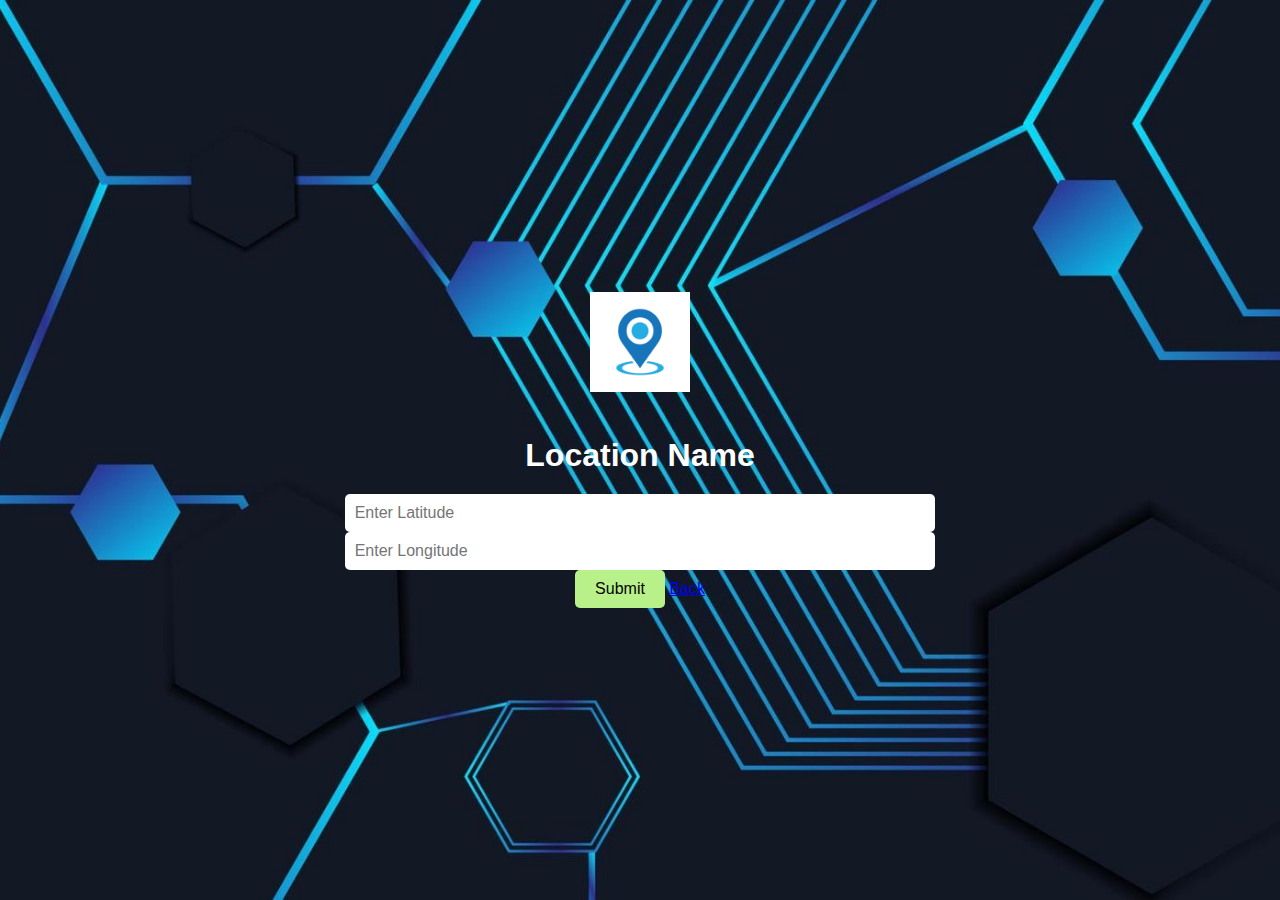
==== location/location.html @ 548cf74f "first commit" ====
<!DOCTYPE html>
<html lang="en">
<head>
    <meta charset="UTF-8">
    <meta name="viewport" content="width=device-width, initial-scale=1.0">
    <title>Location Result</title>
    <link rel="stylesheet" href="../styles.css">
</head>
<body>
    <div class="location-form-container">
        <img src="../images/location.jpg" alt="Location Icon" class="icon">
        <h1 id="location-display">Location Name</h1>
        <form id="location-form">
            <input type="text" id="latitude" placeholder="Enter Latitude" required>
            <input type="text" id="longitude" placeholder="Enter Longitude" required>
            <button type="submit" class="submit-button">Submit</button>
            <a href="../index.html" class="back-button">Back</a>
        </form>
    </div>
    <script src="../app.js"></script>
</body>
</html>
---- styles.css ----
body {
    font-family: 'Roboto', sans-serif;
    margin: 0;
    padding: 0;
    display: flex;
    flex-direction: column;
    justify-content: center;
    align-items: center;
    height: 100vh;
    background-image: url('images/background.jpg');
    background-size: cover;
    background-position: center;
    text-align: center;
    color: white;
}

.container {
    background: rgba(0, 0, 0, 0.8);
    padding: 20px;
    border-radius: 10px;
    text-align: center;
}

.icon {
    width: 100px;
    height: 100px;
    margin-bottom: 20px;
}

h1 {
    font-size: 2em;
    margin-bottom: 20px;
}

.input-group {
    margin: 10px 0;
}

label {
    display: block;
    font-size: 1em;
    margin-bottom: 5px;
}

input {
    padding: 10px;
    font-size: 1em;
    width: calc(100% - 22px);
    border: none;
    border-radius: 5px;
}

.button-group {
    display: flex;
    justify-content: space-between;
    margin-top: 20px;
}

button {
    padding: 10px 20px;
    font-size: 1em;
    color: rgb(3, 3, 3);
    background-color: rgb(184, 241, 138);
    border: none;
    border-radius: 5px;
    cursor: pointer;
    transition: background-color 0.3s ease;
}

button:hover {
    background-color: rgb(255, 167, 4);
}

footer {
    width: 100%;
    text-align: center;
    padding: 10px 0;
    position: absolute;
    bottom: 0;
    background: rgba(0, 0, 0, 0.5);
    font-size: 0.8em;
}
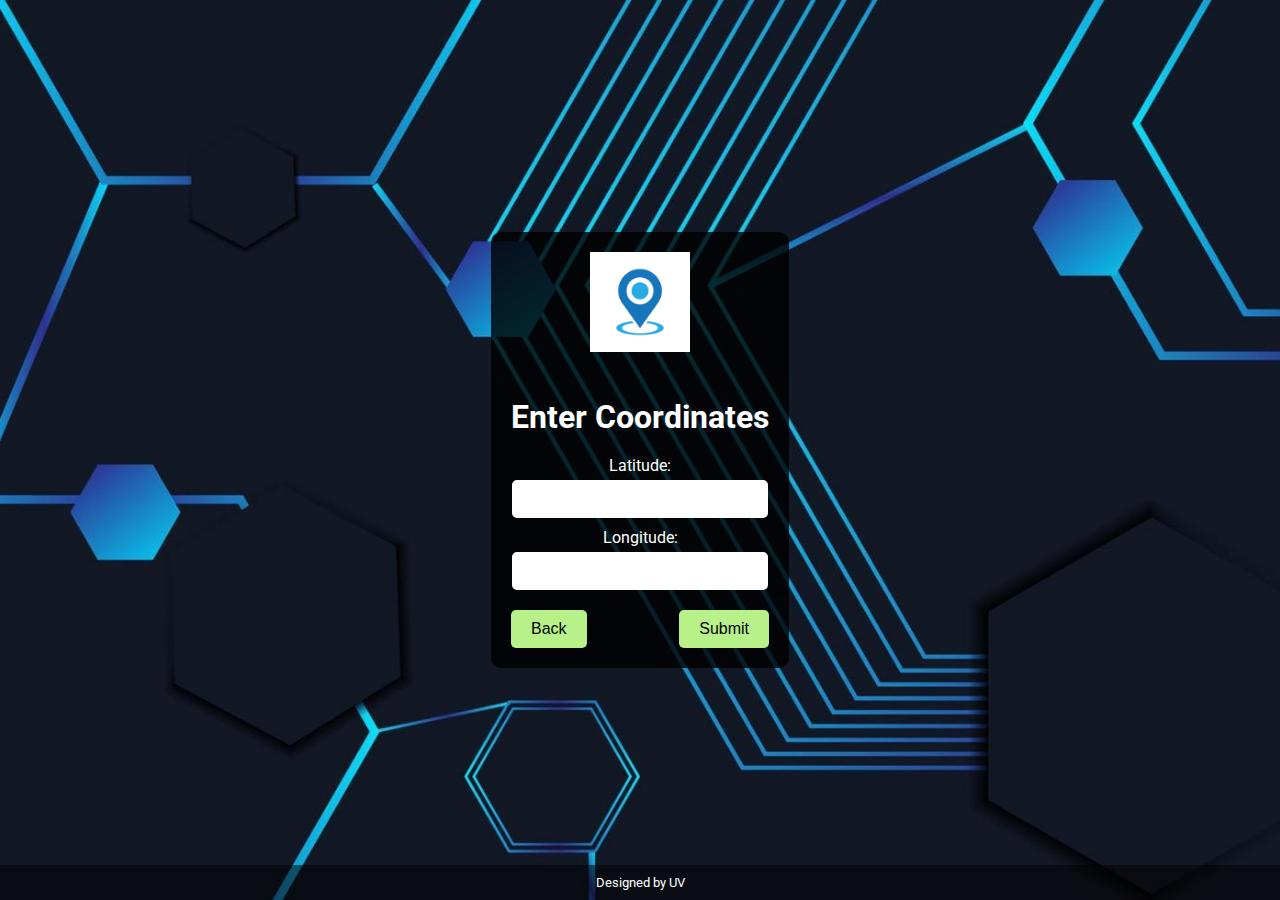
==== commit dae40a2f: "Update location.html" ====
--- a/location/location.html
+++ b/location/location.html
@@ -3,20 +3,28 @@
 <head>
     <meta charset="UTF-8">
     <meta name="viewport" content="width=device-width, initial-scale=1.0">
-    <title>Location Result</title>
+    <title>Location Spoofing</title>
     <link rel="stylesheet" href="../styles.css">
+    <link href="https://fonts.googleapis.com/css2?family=Roboto:wght@400;700&display=swap" rel="stylesheet">
 </head>
 <body>
-    <div class="location-form-container">
-        <img src="../images/location.jpg" alt="Location Icon" class="icon">
-        <h1 id="location-display">Location Name</h1>
-        <form id="location-form">
-            <input type="text" id="latitude" placeholder="Enter Latitude" required>
-            <input type="text" id="longitude" placeholder="Enter Longitude" required>
-            <button type="submit" class="submit-button">Submit</button>
-            <a href="../index.html" class="back-button">Back</a>
-        </form>
+    <div class="container">
+        <img src="../images/location.jpg" alt="App Icon" class="icon">
+        <h1>Enter Coordinates</h1>
+        <div class="input-group">
+            <label for="latitude">Latitude:</label>
+            <input type="text" id="latitude">
+        </div>
+        <div class="input-group">
+            <label for="longitude">Longitude:</label>
+            <input type="text" id="longitude">
+        </div>
+        <div class="button-group">
+            <button class="back" onclick="location.href='../index.html'">Back</button>
+            <button class="submit">Submit</button>
+        </div>
     </div>
-    <script src="../app.js"></script>
+    <footer>Designed by UV</footer>
+    <script src="../location/location.js"></script>
 </body>
 </html>
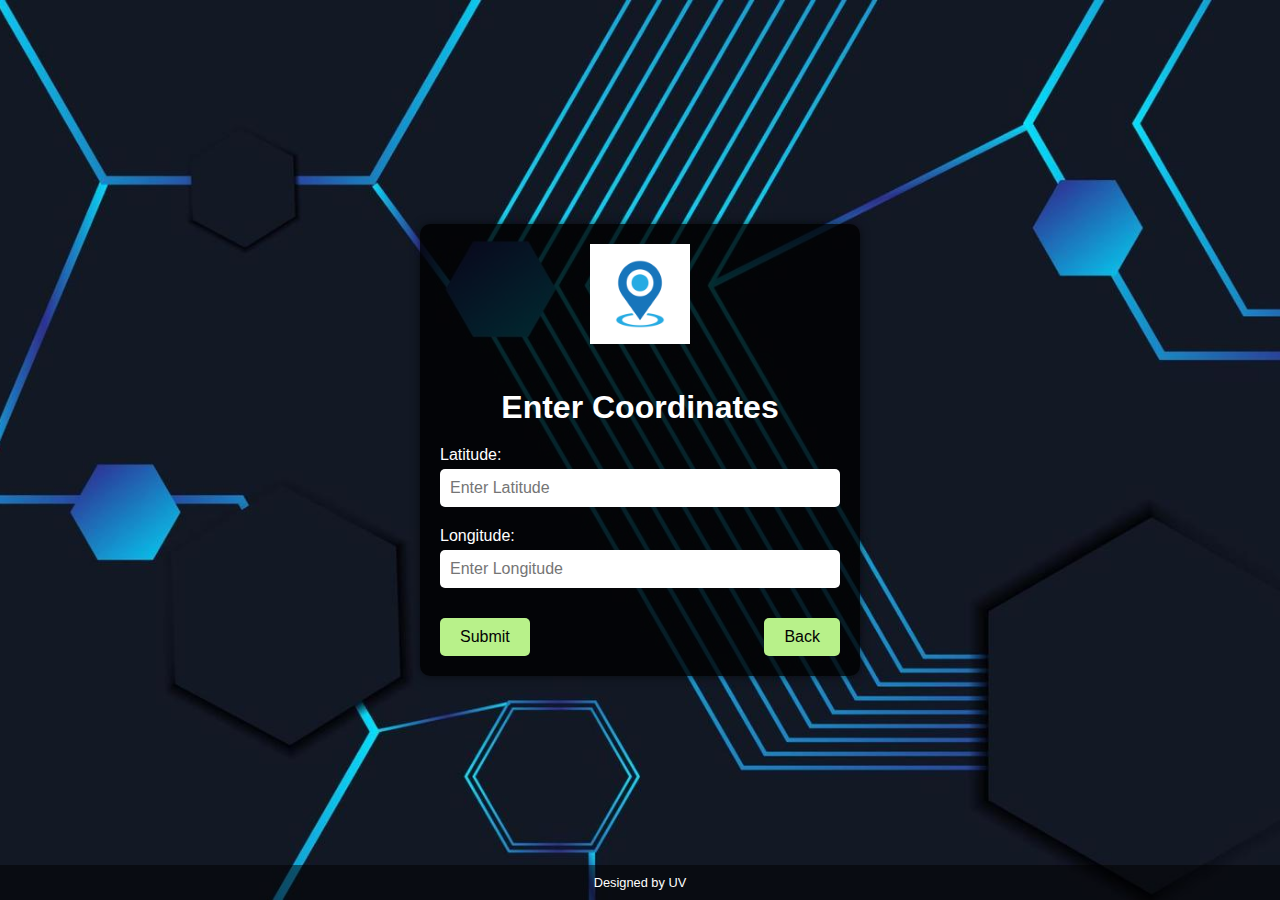
==== commit b53f13ed: "Update location.html" ====
--- a/location/location.html
+++ b/location/location.html
@@ -3,26 +3,27 @@
 <head>
     <meta charset="UTF-8">
     <meta name="viewport" content="width=device-width, initial-scale=1.0">
-    <title>Location Spoofing</title>
+    <title>Location Result</title>
     <link rel="stylesheet" href="../styles.css">
-    <link href="https://fonts.googleapis.com/css2?family=Roboto:wght@400;700&display=swap" rel="stylesheet">
 </head>
 <body>
     <div class="container">
-        <img src="../images/location.jpg" alt="App Icon" class="icon">
-        <h1>Enter Coordinates</h1>
-        <div class="input-group">
-            <label for="latitude">Latitude:</label>
-            <input type="text" id="latitude">
-        </div>
-        <div class="input-group">
-            <label for="longitude">Longitude:</label>
-            <input type="text" id="longitude">
-        </div>
-        <div class="button-group">
-            <button class="back" onclick="location.href='../index.html'">Back</button>
-            <button class="submit">Submit</button>
-        </div>
+        <img src="../images/location.jpg" alt="Location Icon" class="icon">
+        <h1 id="location-display">Enter Coordinates</h1>
+        <form id="location-form">
+            <div class="input-group">
+                <label for="latitude">Latitude:</label>
+                <input type="text" id="latitude" placeholder="Enter Latitude" required>
+            </div>
+            <div class="input-group">
+                <label for="longitude">Longitude:</label>
+                <input type="text" id="longitude" placeholder="Enter Longitude" required>
+            </div>
+            <div class="button-group">
+                <button type="submit" class="submit-button">Submit</button>
+                <a href="../index.html" class="back-button">Back</a>
+            </div>
+        </form>
     </div>
     <footer>Designed by UV</footer>
     <script src="../location/location.js"></script>
--- a/styles.css
+++ b/styles.css
@@ -19,6 +19,9 @@
     padding: 20px;
     border-radius: 10px;
     text-align: center;
+    width: 80%;
+    max-width: 400px;
+    box-shadow: 0 0 10px rgba(0, 0, 0, 0.5);
 }
 
 .icon {
@@ -34,6 +37,7 @@
 
 .input-group {
     margin: 10px 0;
+    text-align: left;
 }
 
 label {
@@ -45,9 +49,10 @@
 input {
     padding: 10px;
     font-size: 1em;
-    width: calc(100% - 22px);
+    width: calc(100% - 20px);
     border: none;
     border-radius: 5px;
+    margin-bottom: 10px;
 }
 
 .button-group {
@@ -56,7 +61,7 @@
     margin-top: 20px;
 }
 
-button {
+button, .back-button {
     padding: 10px 20px;
     font-size: 1em;
     color: rgb(3, 3, 3);
@@ -65,9 +70,10 @@
     border-radius: 5px;
     cursor: pointer;
     transition: background-color 0.3s ease;
+    text-decoration: none;
 }
 
-button:hover {
+button:hover, .back-button:hover {
     background-color: rgb(255, 167, 4);
 }
 
